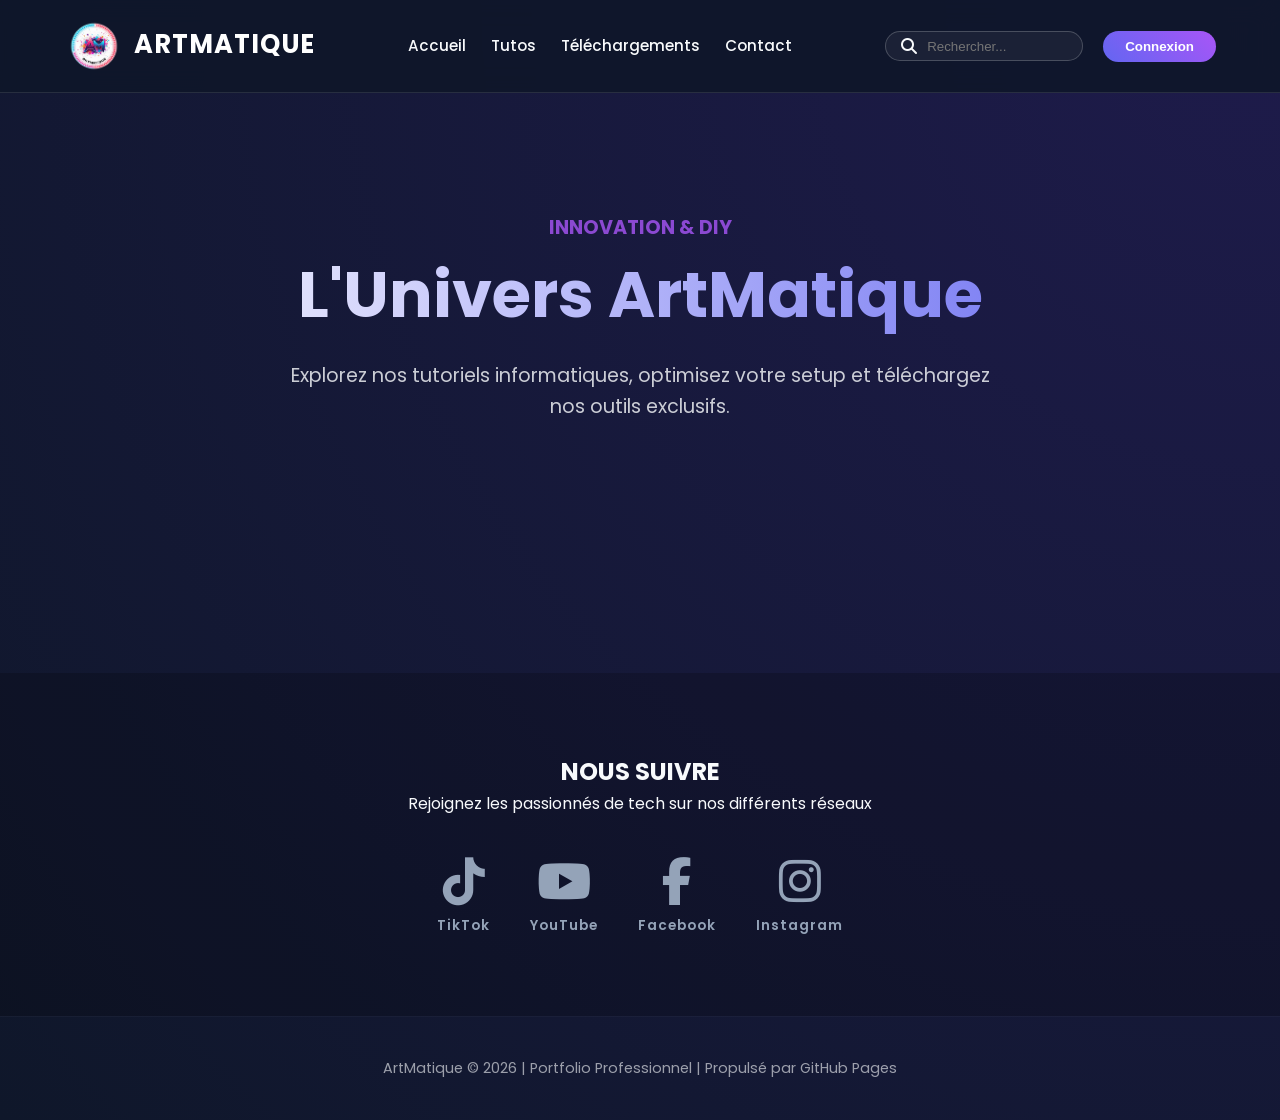
==== contact.html @ 346908f3 "Update contact.html" ====
<!DOCTYPE html>
<html lang="fr">
<head>
    <meta charset="UTF-8">
    <meta name="viewport" content="width=device-width, initial-scale=1.0">
    <title>Contact</title>
    
    <link rel="stylesheet" href="https://cdnjs.cloudflare.com/ajax/libs/font-awesome/6.4.0/css/all.min.css">
    <link href="https://fonts.googleapis.com/css2?family=Poppins:wght@300;400;600;700&display=swap" rel="stylesheet">
    <link rel="stylesheet" href="css/style.css">
</head>
<body>

<header>
<div class="logo">
        <a href="index.html" title = "logo_artmatique" ><img src="assets/logo_1.png" alt="Logo" class="logo-img"></a><span>ArtMatique</span>
    </div>
    <nav>
        <ul>
            <li><a href="index.html">Accueil</a></li>
            <li><a href="tutos.html">Tutos</a></li>
            <li><a href="downloads.html">Téléchargements</a></li>
            <li><a href="contact.html">Contact</a></li>
        </ul>
    </nav>
    <div class="nav-tools">
        <div class="search-box">
            <i class="fas fa-search"></i>
            <input type="text" placeholder="Rechercher...">
        </div>
        <button class="btn-login">Connexion</button>
    </div>
</header>

<section class="hero">
    <p style="color: var(--secondary); font-weight: 700; text-transform: uppercase;">Innovation & DIY</p>
    <h1>L'Univers ArtMatique</h1>
    <p>Explorez nos tutoriels informatiques, optimisez votre setup et téléchargez nos outils exclusifs.</p>
</section>

<div class="container">
   

</div>

<section class="social-section" id="contact">
    <h2>NOUS SUIVRE</h2>
    <p>Rejoignez les passionnés de tech sur nos différents réseaux</p>
    <div class="social-links">
        <a href="https://tiktok.com/@diangando1" class="social-icon tiktok">
            <i class="fab fa-tiktok"></i>
            <span>TikTok</span>
        </a>
        <a href="https://www.youtube.com/@Mekartronique" class="social-icon youtube">
            <i class="fab fa-youtube"></i>
            <span>YouTube</span>
        </a>
        <a href="#" class="social-icon facebook">
            <i class="fab fa-facebook-f"></i>
            <span>Facebook</span>
        </a>
        <a href="#" class="social-icon instagram">
            <i class="fab fa-instagram"></i>
            <span>Instagram</span>
        </a>
    </div>
</section>

<footer>
    <p>ArtMatique &copy; 2026 | Portfolio Professionnel | Propulsé par GitHub Pages</p>
</footer>

</body>
</html>
---- css/style.css ----
:root {
            --primary: #6366f1; 
            --secondary: #a855f7; 
            --dark: #0f172a;
            --glass: rgba(255, 255, 255, 0.05);
            --text: #f8fafc;
            --transition: all 0.3s ease;
        }

        * { box-sizing: border-box; margin: 0; padding: 0; }

        body {
            font-family: 'Poppins', sans-serif;
            background: radial-gradient(circle at top right, #1e1b4b, #0f172a);
            color: var(--text);
            min-height: 100vh;
            line-height: 1.6;
                    /*sl*/
        }

        /* --- NAVIGATION --- */
        header {
            background: rgba(15, 23, 42, 0.9);
            backdrop-filter: blur(12px);
            padding: 1rem 5%;
            display: flex;
            justify-content: space-between;
            align-items: center;
            position: sticky;
            top: 0;
            z-index: 1000;
            border-bottom: 1px solid rgba(255,255,255,0.1);
        }

        .logo { font-size: 1.6rem; font-weight: 700; color: var(--primary); text-transform: uppercase; letter-spacing: 1px; }
        .logo span { color: white; }

        nav ul { display: flex; list-style: none; gap: 25px; align-items: center; }
        nav a { text-decoration: none; color: var(--text); font-size: 0.95rem; font-weight: 500; transition: var(--transition); }
        nav a:hover { color: var(--primary); }

        .nav-tools { display: flex; align-items: center; gap: 20px; }

        .search-box {
            position: relative;
            background: var(--glass);
            border-radius: 25px;
            padding: 6px 15px;
            display: flex;
            align-items: center;
            border: 1px solid rgba(255,255,255,0.2);
        }
        .search-box input {
            background: transparent;
            border: none;
            color: white;
            outline: none;
            margin-left: 10px;
            width: 140px;
        }

        .btn-login {
            background: linear-gradient(45deg, var(--primary), var(--secondary));
            padding: 8px 22px;
            border-radius: 25px;
            font-weight: 600;
            border: none;
            color: white;
            cursor: pointer;
            transition: var(--transition);
        }
        .btn-login:hover { transform: scale(1.05); box-shadow: 0 0 15px rgba(99, 102, 241, 0.4); }

        /* --- HERO SECTION --- */
        .hero {
            padding: 120px 5% 80px;
            text-align: center;
            background: url('https://www.transparenttextures.com/patterns/carbon-fibre.png');
        }
        .hero h1 { font-size: 4rem; margin-bottom: 15px; background: linear-gradient(to right, #fff, var(--primary)); -webkit-background-clip: text; -webkit-text-fill-color: transparent; }
        .hero p { font-size: 1.2rem; opacity: 0.8; max-width: 700px; margin: 0 auto; }

        /* --- CONTENU --- */
        .container { padding: 60px 5%; }
        .section-title { margin-bottom: 40px; font-size: 2.2rem; display: flex; align-items: center; gap: 15px; }

        .grid_main {
            display: grid;
            grid-template-columns: repeat(auto-fit, minmax(320px, 1fr));
            gap: 30px;
                    
        }

        .card {
            background: var(--glass);
            border: 1px solid rgba(255,255,255,0.1);
            border-radius: 24px;
            padding: 30px;
            transition: var(--transition);
        }
        .card:hover {
            transform: translateY(-10px);
            background: rgba(255, 255, 255, 0.08);
            border-color: var(--primary);
        }
        .card i { font-size: 2.8rem; color: var(--secondary); margin-bottom: 20px; display: block; }
        .card h3 { margin-bottom: 15px; font-size: 1.4rem; }

        /* --- DOWNLOADS ---- */
        .download-container {
            background: var(--glass);
            border-radius: 24px;
            padding: 20px;
            max-width: 900px;
            margin: 0 auto;
        }
        .dl-item {
            display: flex;
            justify-content: space-between;
            align-items: center;
            background: rgba(15, 23, 42, 0.4);
            padding: 20px;
            border-radius: 16px;
            margin-bottom: 12px;
            border: 1px solid rgba(255,255,255,0.05);
            transition: 0.3s;
        }
        .dl-item:hover { border-color: var(--secondary); }
        .btn-action {
            color: var(--primary);
            text-decoration: none;
            font-weight: 700;
            border: 2px solid var(--primary);
            padding: 8px 20px;
            border-radius: 10px;
            transition: var(--transition);
        }
        .btn-action:hover { background: var(--primary); color: white; }

        /* --- NOUS SUIVRE --- */
        .social-section {
            text-align: center;
            padding: 80px 5%;
            background: rgba(0, 0, 0, 0.2);
            margin-top: 50px;
        }
        .social-links {
            display: flex;
            justify-content: center;
            flex-wrap: wrap;
            gap: 40px;
            margin-top: 40px;
        }
        .social-icon {
            display: flex;
            flex-direction: column;
            align-items: center;
            text-decoration: none;
            color: #94a3b8;
            transition: all 0.4s cubic-bezier(0.175, 0.885, 0.32, 1.275);
        }
        .social-icon i { font-size: 3rem; margin-bottom: 10px; }
        .social-icon span { font-size: 0.85rem; font-weight: 600; letter-spacing: 1px; }

        .social-icon:hover { transform: translateY(-10px) scale(1.1); }
        .tiktok:hover { color: #ff0050; }
        .youtube:hover { color: #ff0000; }
        .facebook:hover { color: #1877f2; }
        .instagram:hover { color: #e1306c; }

        /* --- FOOTER --- */
        footer {
            text-align: center;
            padding: 40px;
            border-top: 1px solid var(--glass);
            font-size: 0.9rem;
            opacity: 0.6;
        }

        /* Mobile Optimization */
       /* --- SECTION TUTOS (CORRECTION) --- */

/* Conteneur principal des vidéos */
.grid {
    display: flex;
    flex-direction: column; /* Aligne verticalement */
    gap: 50px;
    max-width: 900px; /* Un peu plus large pour que la vidéo respire */
    margin: 40px auto;
}

/* La carte Tuto */
.grid .card {
    background: rgba(255, 255, 255, 0.03);
    backdrop-filter: blur(10px);
    border: 1px solid rgba(255, 255, 255, 0.08);
    border-radius: 30px;
    padding: 40px; /* Plus d'espace interne */
    width: 100%;
    transition: var(--transition);
}

.grid .card:hover {
    transform: translateY(-5px);
    background: rgba(255, 255, 255, 0.06);
    border-color: var(--primary);
    box-shadow: 0 20px 40px rgba(0, 0, 0, 0.4);
}

/* Taille de la vidéo */
.video-container {
    position: relative;
    padding-bottom: 56.25%; /* Ratio 16:9 */
    height: 0;
    overflow: hidden;
    border-radius: 20px;
    margin-bottom: 25px;
    box-shadow: 0 10px 30px rgba(0, 0, 0, 0.5);
}

.video-container iframe {
    position: absolute;
    top: 0; left: 0;
    width: 100%; height: 100%;
    border: none;
}

/* Badge de catégorie */
.tag {
    background: linear-gradient(45deg, var(--primary), var(--secondary));
    color: white;
    font-size: 0.75rem;
    padding: 6px 15px;
    border-radius: 50px;
    text-transform: uppercase;
    font-weight: 700;
    display: inline-block;
    margin-bottom: 15px;
}

/* Texte */
.card-content h3 {
    color: #fff;
    font-size: 1.8rem;
    margin-bottom: 15px;
}

.card-content p {
    font-size: 1.05rem;
    color: #cbd5e1;
    margin-bottom: 30px;
    line-height: 1.8;
}

/* BOUTON YOUTUBE (ALIGNEMENT CORRIGÉ) */
.grid .btn-action {
    display: inline-flex; /* Utilise flex pour aligner l'icône et le texte */
    align-items: center;  /* Aligne verticalement au centre */
    justify-content: center;
    gap: 12px;           /* Espace entre l'icône et le texte */
    background: transparent;
    color: var(--primary);
    border: 2px solid var(--primary);
    padding: 12px 28px;
    border-radius: 12px;
    text-decoration: none;
    font-weight: 700;
    transition: var(--transition);
}

.grid .btn-action i {
    font-size: 1.2rem;   /* Taille de l'icône YouTube */
    color: inherit;      /* Prend la couleur du bouton */
    margin-bottom: 0;    /* Supprime la marge du bas qui décalait tout */
    display: inline-block;
}

.grid .btn-action:hover {
    background: var(--primary);
    color: white;
    transform: scale(1.02);
}

/* Logo */
.logo-img {
    height: 60px; /* Réduit à 60px car 120px cassait probablement ton header */
    vertical-align: middle;
    margin-right: 10px;
}

/* Mobile */
@media (max-width: 768px) {
    .grid { padding: 0 10px; }
    .grid .card { padding: 20px; }
    .card-content h3 { font-size: 1.4rem; }
}
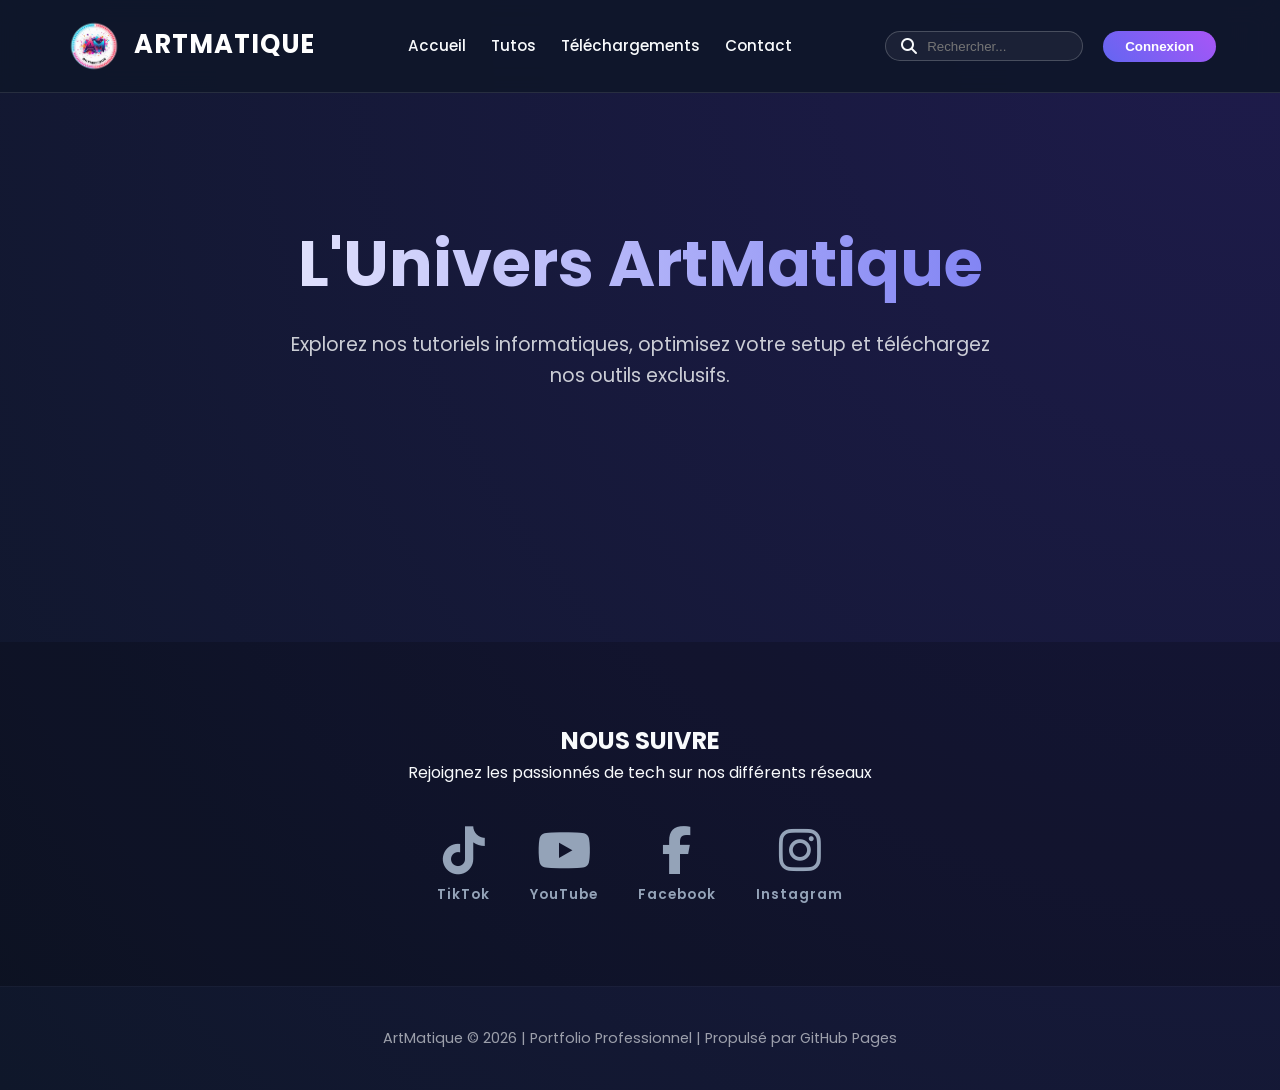
==== commit 99733cc1: "Update contact.html" ====
--- a/contact.html
+++ b/contact.html
@@ -33,7 +33,7 @@
 </header>
 
 <section class="hero">
-    <p style="color: var(--secondary); font-weight: 700; text-transform: uppercase;">Innovation & DIY</p>
+   
     <h1>L'Univers ArtMatique</h1>
     <p>Explorez nos tutoriels informatiques, optimisez votre setup et téléchargez nos outils exclusifs.</p>
 </section>
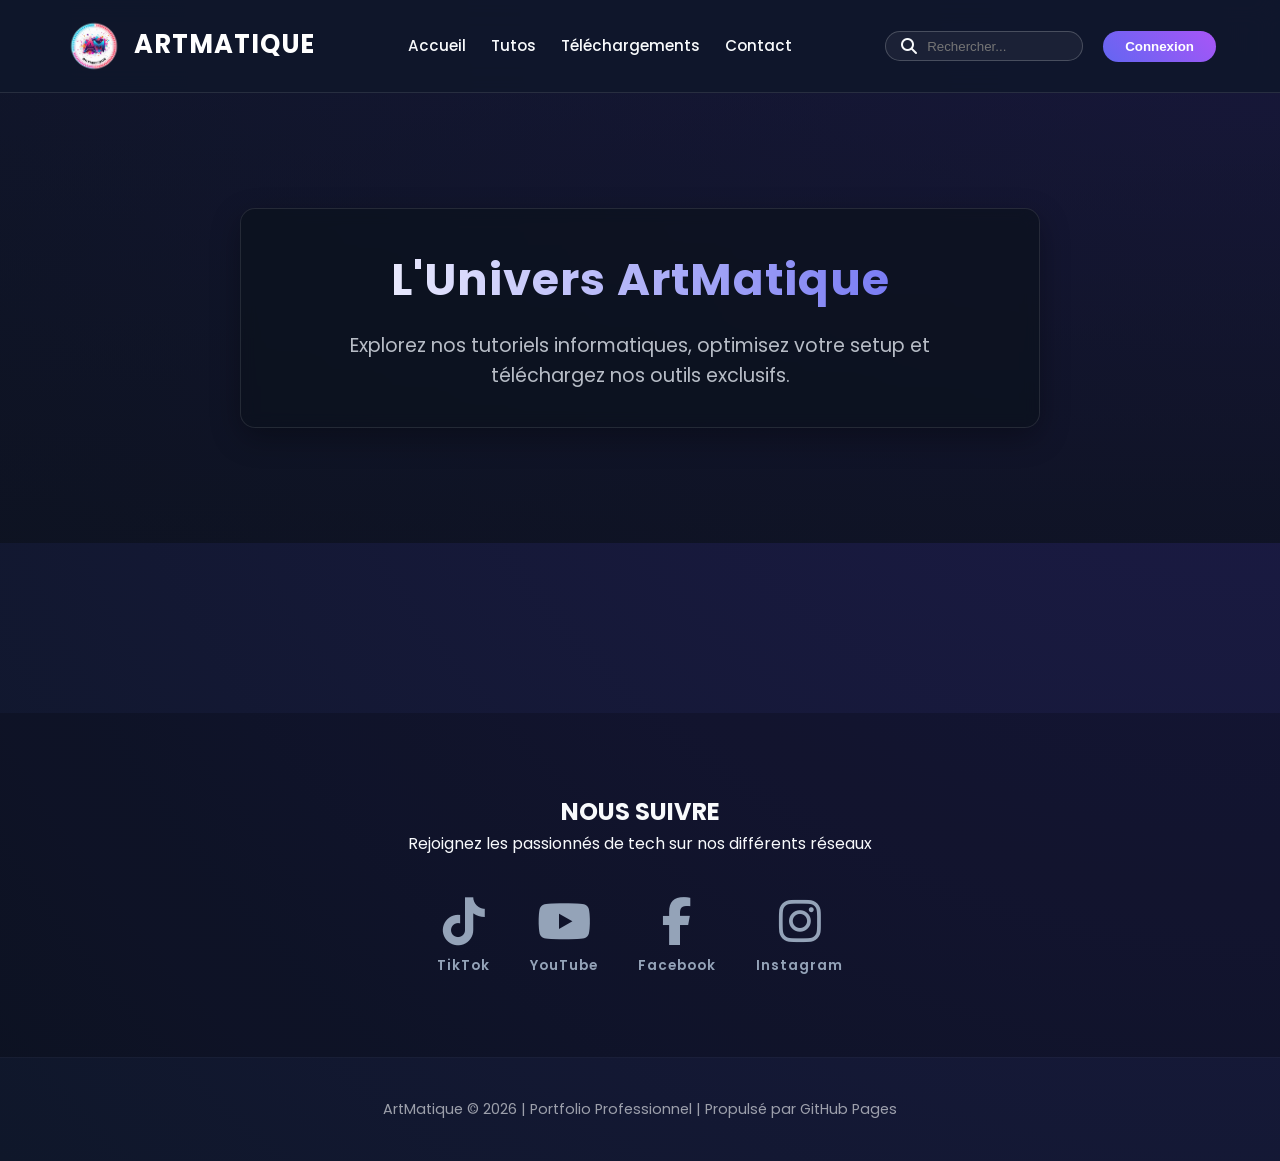
==== commit b758e5b3: "Wrap hero content in a div for better structure" ====
--- a/contact.html
+++ b/contact.html
@@ -7,6 +7,7 @@
     
     <link rel="stylesheet" href="https://cdnjs.cloudflare.com/ajax/libs/font-awesome/6.4.0/css/all.min.css">
     <link href="https://fonts.googleapis.com/css2?family=Poppins:wght@300;400;600;700&display=swap" rel="stylesheet">
+        <meta name="google-site-verification" content="CcK7PW3q4eCHnU6sGk1ZjInFiMDiixzeIgjHtxkePN4" />
     <link rel="stylesheet" href="css/style.css">
 </head>
 <body>
@@ -33,9 +34,10 @@
 </header>
 
 <section class="hero">
-   
-    <h1>L'Univers ArtMatique</h1>
-    <p>Explorez nos tutoriels informatiques, optimisez votre setup et téléchargez nos outils exclusifs.</p>
+    <div class="hero-content">
+        <h1>L'Univers ArtMatique</h1>
+        <p>Explorez nos tutoriels informatiques, optimisez votre setup et téléchargez nos outils exclusifs.</p>
+    </div>
 </section>
 
 <div class="container">
--- a/css/style.css
+++ b/css/style.css
@@ -252,7 +252,7 @@
     line-height: 1.8;
 }
 
-/* BOUTON YOUTUBE (ALIGNEMENT CORRIGÉ) */
+/* BOUTON YOUTUBE  */
 .grid .btn-action {
     display: inline-flex; /* Utilise flex pour aligner l'icône et le texte */
     align-items: center;  /* Aligne verticalement au centre */
@@ -294,3 +294,146 @@
     .grid .card { padding: 20px; }
     .card-content h3 { font-size: 1.4rem; }
 }
+
+/* ==========================================================================
+   BANNIÈRE HERO (Ajustements styles)
+   ========================================================================== */
+.hero {
+    background-image: linear-gradient(rgba(12, 17, 29, 0.4), rgba(12, 17, 29, 0.75)), url('../assets/banierre.jpg');
+    background-size: cover;
+    background-position: center;
+    background-repeat: no-repeat;
+    min-height: 450px;
+    display: flex;
+    justify-content: center;
+    align-items: center;
+    padding: 40px 20px;
+    box-sizing: border-box;
+}
+
+.hero-content {
+    background: rgba(12, 17, 29, 0.65);
+    backdrop-filter: blur(8px);
+    -webkit-backdrop-filter: blur(8px);
+    padding: 35px 50px;
+    border-radius: 15px;
+    max-width: 800px;
+    text-align: center;
+    border: 1px solid rgba(255, 255, 255, 0.1);
+    box-shadow: 0 10px 30px rgba(0, 0, 0, 0.3);
+}
+
+.hero h1 {
+    color: #ffffff;
+    font-size: 2.8rem;
+    font-weight: 700;
+    margin: 0 0 15px 0;
+    letter-spacing: 1px;
+}
+
+.hero p {
+    color: #e2e8f0;
+    font-size: 1.2rem;
+    line-height: 1.6;
+    margin: 0;
+}
+
+@media (max-width: 768px) {
+    .hero { min-height: 350px; }
+    .hero h1 { font-size: 2rem; }
+    .hero p { font-size: 1rem; }
+    .hero-content { padding: 20px; }
+}
+
+/* ==========================================================================
+   NOUVEAU FOOTER LOOK PRO
+   ========================================================================== */
+.main-footer {
+    background-color: #111622;
+    color: #94a3b8;
+    padding: 60px 0 20px 0;
+    font-family: 'Poppins', sans-serif;
+    margin-top: 80px;
+    border-top: 3px solid #e74c3c; /* Rappel de la couleur d'accent d'ArtMatique */
+}
+
+.footer-container {
+    max-width: 1200px;
+    margin: 0 auto;
+    display: grid;
+    grid-template-columns: 2fr 1fr 1.5fr;
+    gap: 40px;
+    padding: 0 20px;
+}
+
+.footer-brand h3 {
+    color: #ffffff;
+    font-size: 24px;
+    margin: 0 0 15px 0;
+    font-weight: 700;
+}
+
+.footer-brand p {
+    font-size: 14px;
+    line-height: 1.6;
+}
+
+.footer-links h4, .footer-community h4 {
+    color: #ffffff;
+    font-size: 16px;
+    font-weight: 600;
+    margin: 0 0 20px 0;
+    text-transform: uppercase;
+    letter-spacing: 1px;
+}
+
+.footer-links ul {
+    list-style: none;
+    padding: 0;
+    margin: 0;
+}
+
+.footer-links ul li {
+    margin-bottom: 12px;
+}
+
+.footer-links ul li a {
+    color: #94a3b8;
+    text-decoration: none;
+    font-size: 14px;
+    transition: color 0.3s ease;
+}
+
+.footer-links ul li a:hover {
+    color: #e74c3c;
+    padding-left: 5px;
+}
+
+.footer-community p {
+    font-size: 14px;
+    line-height: 1.6;
+}
+
+.footer-community strong {
+    color: #ffffff;
+}
+
+.footer-bottom {
+    max-width: 1200px;
+    margin: 40px auto 0 auto;
+    padding: 20px 20px 0 20px;
+    border-top: 1px solid rgba(148, 163, 184, 0.1);
+    text-align: center;
+    font-size: 13px;
+}
+
+@media (max-width: 768px) {
+    .footer-container {
+        grid-template-columns: 1fr;
+        gap: 30px;
+        text-align: center;
+    }
+    .footer-links ul li a:hover {
+        padding-left: 0;
+    }
+}
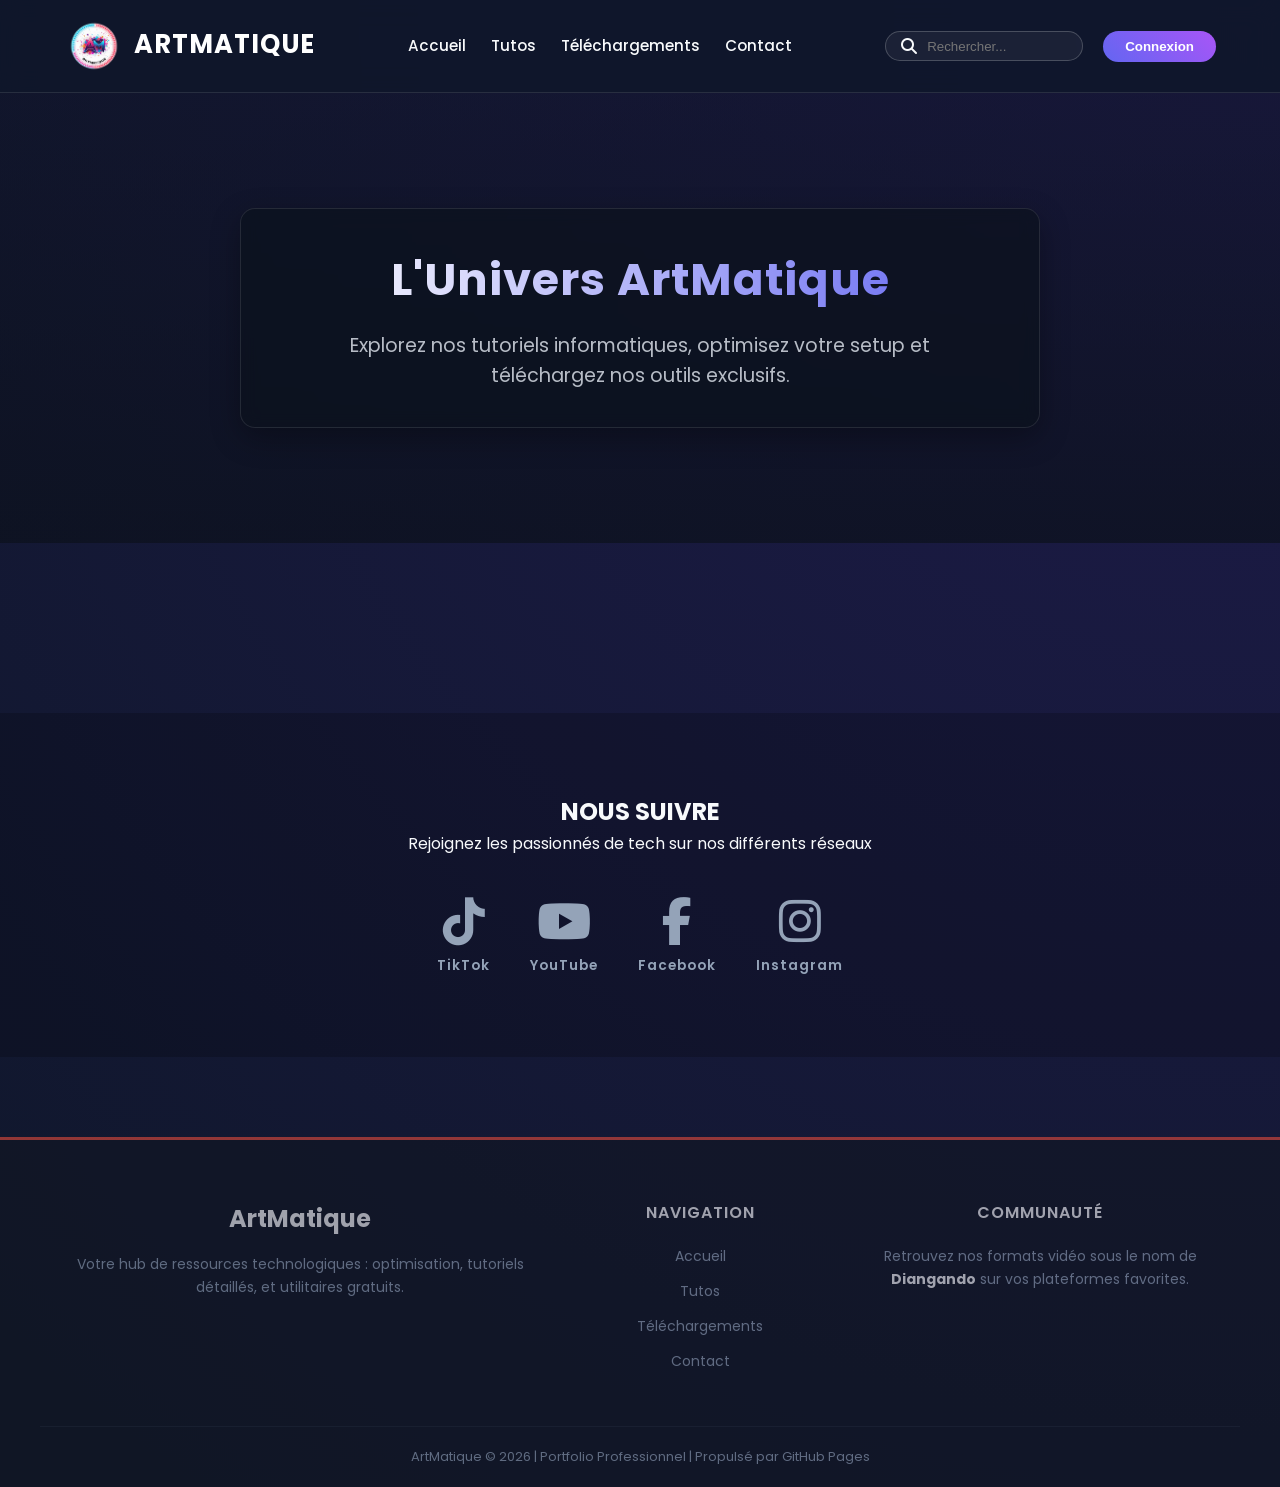
==== commit 0d537efe: "Revamp footer with new branding and navigation links Updated footer section with new content and str" ====
--- a/contact.html
+++ b/contact.html
@@ -8,6 +8,8 @@
     <link rel="stylesheet" href="https://cdnjs.cloudflare.com/ajax/libs/font-awesome/6.4.0/css/all.min.css">
     <link href="https://fonts.googleapis.com/css2?family=Poppins:wght@300;400;600;700&display=swap" rel="stylesheet">
         <meta name="google-site-verification" content="CcK7PW3q4eCHnU6sGk1ZjInFiMDiixzeIgjHtxkePN4" />
+    <script async src="https://pagead2.googlesyndication.com/pagead/js/adsbygoogle.js?client=ca-pub-4691083985046231"
+     crossorigin="anonymous"></script>
     <link rel="stylesheet" href="css/style.css">
 </head>
 <body>
@@ -68,8 +70,29 @@
     </div>
 </section>
 
-<footer>
-    <p>ArtMatique &copy; 2026 | Portfolio Professionnel | Propulsé par GitHub Pages</p>
+<footer class="main-footer">
+    <div class="footer-container">
+        <div class="footer-brand">
+            <h3>ArtMatique</h3>
+            <p>Votre hub de ressources technologiques : optimisation, tutoriels détaillés, et utilitaires gratuits.</p>
+        </div>
+        <div class="footer-links">
+            <h4>Navigation</h4>
+            <ul>
+                <li><a href="index.html">Accueil</a></li>
+                <li><a href="tutos.html">Tutos</a></li>
+                <li><a href="downloads.html">Téléchargements</a></li>
+                <li><a href="contact.html">Contact</a></li>
+            </ul>
+        </div>
+        <div class="footer-community">
+            <h4>Communauté</h4>
+            <p>Retrouvez nos formats vidéo sous le nom de <strong>Diangando</strong> sur vos plateformes favorites.</p>
+        </div>
+    </div>
+    <div class="footer-bottom">
+        <p>ArtMatique &copy; 2026 | Portfolio Professionnel | Propulsé par GitHub Pages</p>
+    </div>
 </footer>
 
 </body>
